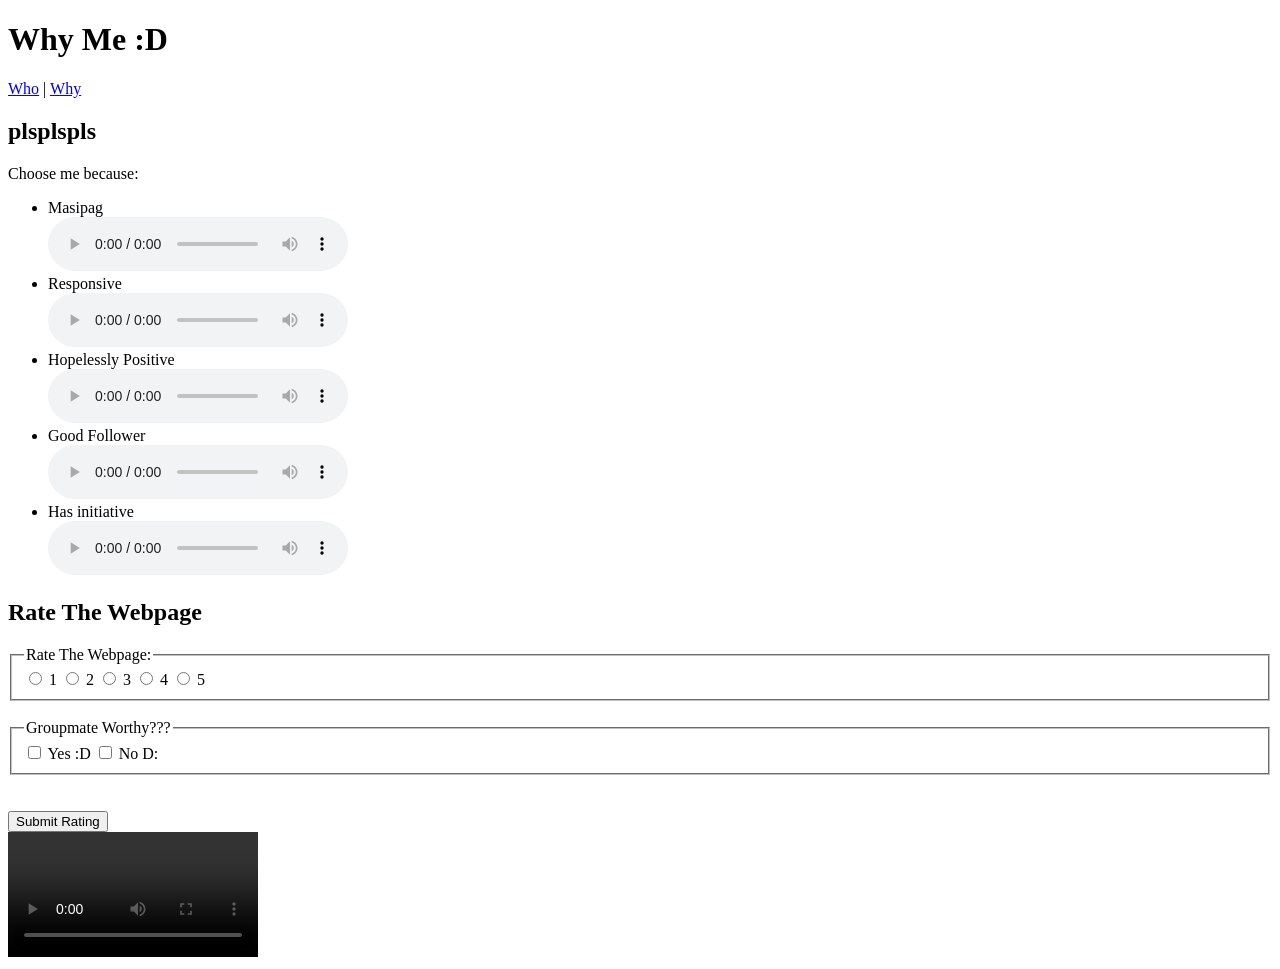
==== sellout.html @ e3b99832 "Add files via upload" ====
<!DOCTYPE html>
<html lang="en">
<head>
    <meta charset="UTF-8">
    <title>plsplspls</title>
</head>
<body>

    <header>
        <h1>Why Me :D</h1>
    </header>

    <nav>
        <a href="index.html">Who</a> | 
        <a href="sellout.html">Why</a>
    </nav>

    <main>
        <section>
            <h2>plsplspls</h2>
            <p>Choose me because:</p>
            <ul>
                <li>
                    Masipag <br>
                    <audio controls src="yay.mp3">
                        Your browser does not support the audio element.
                    </audio>
                </li>
                <li>
                    Responsive <br>
                    <audio controls src="yay.mp3">
                        Your browser does not support the audio element.
                    </audio>
                </li>
                <li>
                    Hopelessly Positive <br>
                    <audio controls src="yay.mp3">
                        Your browser does not support the audio element.
                    </audio>
                </li>
                <li>
                    Good Follower <br>
                    <audio controls src="yay.mp3">
                        Your browser does not support the audio element.
                    </audio>
                </li>
                <li>
                    Has initiative <br>
                    <audio controls src="yay.mp3">
                        Your browser does not support the audio element.
                    </audio>
                </li>
            </ul>
        </section>

        <section>
            <h2>Rate The Webpage</h2>
            <form action="#" method="get">
                <fieldset>
                    <legend>Rate The Webpage:</legend>
                    <input type="radio" id="rate1" name="rating" value="1">
                    <label for="rate1">1</label>
                    
                    <input type="radio" id="rate2" name="rating" value="2">
                    <label for="rate2">2</label>
                    
                    <input type="radio" id="rate3" name="rating" value="3">
                    <label for="rate3">3</label>
                    
                    <input type="radio" id="rate4" name="rating" value="4">
                    <label for="rate4">4</label>
                    
                    <input type="radio" id="rate5" name="rating" value="5">
                    <label for="rate5">5</label>
                </fieldset>
                
                <br>
                
                <fieldset>
                    <legend>Groupmate Worthy???</legend>
                    <input type="checkbox" id="yes-worthy" name="worthy" value="yes">
                    <label for="yes-worthy">Yes :D</label>
                    
                    <input type="checkbox" id="no-worthy" name="worthy" value="no">
                    <label for="no-worthy">No D:</label>
                </fieldset>
                
                <br><br>
                <input type="submit" value="Submit Rating">
            </form>
        </section>
        
        <section>
            <video width="250" controls>
                <source src="parkour.mp4" type="video/mp4">
                Your browser does not support the video tag.
            </video>
        </section>
    </main>

</body>
</html>
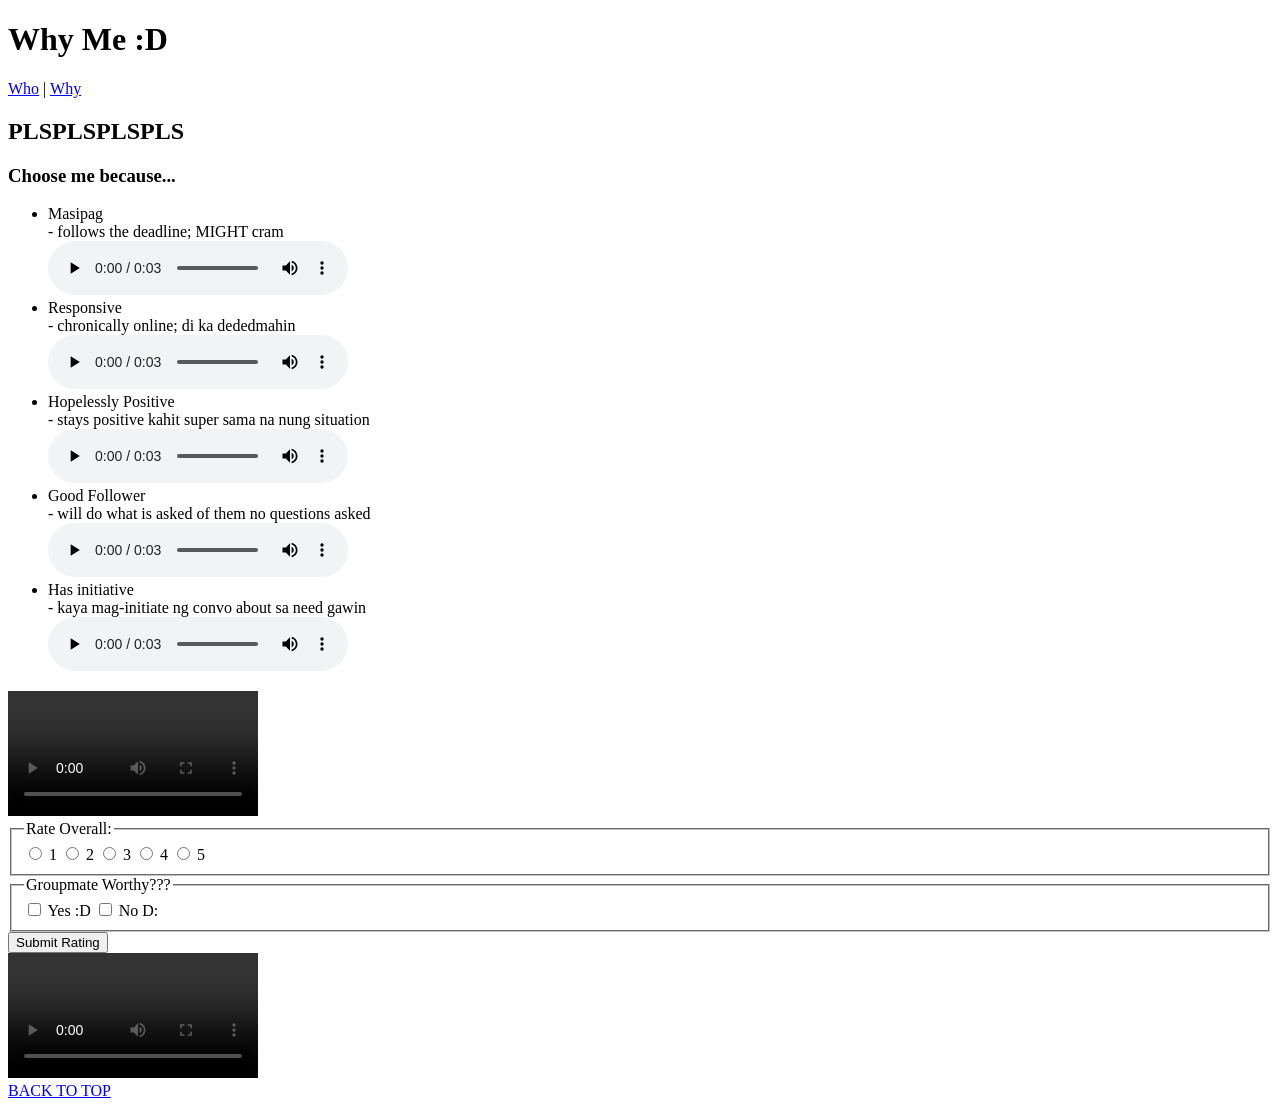
==== commit 7daba81a: "Update sellout.html" ====
--- a/sellout.html
+++ b/sellout.html
@@ -3,10 +3,11 @@
 <head>
     <meta charset="UTF-8">
     <title>plsplspls</title>
+    <link rel="stylesheet" href="style.css">
 </head>
 <body>
 
-    <header>
+    <header id="top-header">
         <h1>Why Me :D</h1>
     </header>
 
@@ -15,49 +16,53 @@
         <a href="sellout.html">Why</a>
     </nav>
 
-    <main>
-        <section>
-            <h2>plsplspls</h2>
-            <p>Choose me because:</p>
-            <ul>
-                <li>
-                    Masipag <br>
-                    <audio controls src="yay.mp3">
-                        Your browser does not support the audio element.
-                    </audio>
-                </li>
-                <li>
-                    Responsive <br>
-                    <audio controls src="yay.mp3">
-                        Your browser does not support the audio element.
-                    </audio>
-                </li>
-                <li>
-                    Hopelessly Positive <br>
-                    <audio controls src="yay.mp3">
-                        Your browser does not support the audio element.
-                    </audio>
-                </li>
-                <li>
-                    Good Follower <br>
-                    <audio controls src="yay.mp3">
-                        Your browser does not support the audio element.
-                    </audio>
-                </li>
-                <li>
-                    Has initiative <br>
-                    <audio controls src="yay.mp3">
-                        Your browser does not support the audio element.
-                    </audio>
-                </li>
-            </ul>
+    <main class="single-column-layout">
+        <section class="content-box">
+            <h2>PLSPLSPLSPLS</h2>
+            <h3 class="section-subtitle">Choose me because...</h3>
+            <div class="split-section">
+                <div>
+                    <ul class="custom-list">
+                        <li>
+                            <div class="list-title">Masipag</div>
+                            <div>- follows the deadline; MIGHT cram</div>
+                            <audio controls src="yay.mp3"></audio>
+                        </li>
+                        <li>
+                            <div class="list-title">Responsive</div>
+                            <div>- chronically online; di ka dededmahin</div>
+                            <audio controls src="yay.mp3"></audio>
+                        </li>
+                        <li>
+                            <div class="list-title">Hopelessly Positive</div>
+                            <div>- stays positive kahit super sama na nung situation</div>
+                            <audio controls src="yay.mp3"></audio>
+                        </li>
+                        <li>
+                            <div class="list-title">Good Follower</div>
+                            <div>- will do what is asked of them no questions asked</div>
+                            <audio controls src="yay.mp3"></audio>
+                        </li>
+                        <li>
+                            <div class="list-title">Has initiative</div>
+                            <div>- kaya mag-initiate ng convo about sa need gawin</div>
+                            <audio controls src="yay.mp3"></audio>
+                        </li>
+                    </ul>
+                </div>
+                <div class="video-container">
+                    <video width="250" controls>
+                        <source src="parkour.mp4" type="video/mp4">
+                        Your browser does not support the video tag.
+                    </video>
+                </div>
+            </div>
         </section>
 
-        <section>
-            <h2>Rate The Webpage</h2>
+        <section class="content-box rating-form">
             <form action="#" method="get">
                 <fieldset>
-                    <legend>Rate The Webpage:</legend>
+                    <legend>Rate Overall:</legend>
                     <input type="radio" id="rate1" name="rating" value="1">
                     <label for="rate1">1</label>
                     
@@ -73,9 +78,7 @@
                     <input type="radio" id="rate5" name="rating" value="5">
                     <label for="rate5">5</label>
                 </fieldset>
-                
-                <br>
-                
+
                 <fieldset>
                     <legend>Groupmate Worthy???</legend>
                     <input type="checkbox" id="yes-worthy" name="worthy" value="yes">
@@ -84,8 +87,7 @@
                     <input type="checkbox" id="no-worthy" name="worthy" value="no">
                     <label for="no-worthy">No D:</label>
                 </fieldset>
-                
-                <br><br>
+
                 <input type="submit" value="Submit Rating">
             </form>
         </section>
@@ -98,5 +100,8 @@
         </section>
     </main>
 
+    <footer id="page-footer">
+        <a href="#top-header">BACK TO TOP</a>
+    </footer>
 </body>
-</html>+</html>
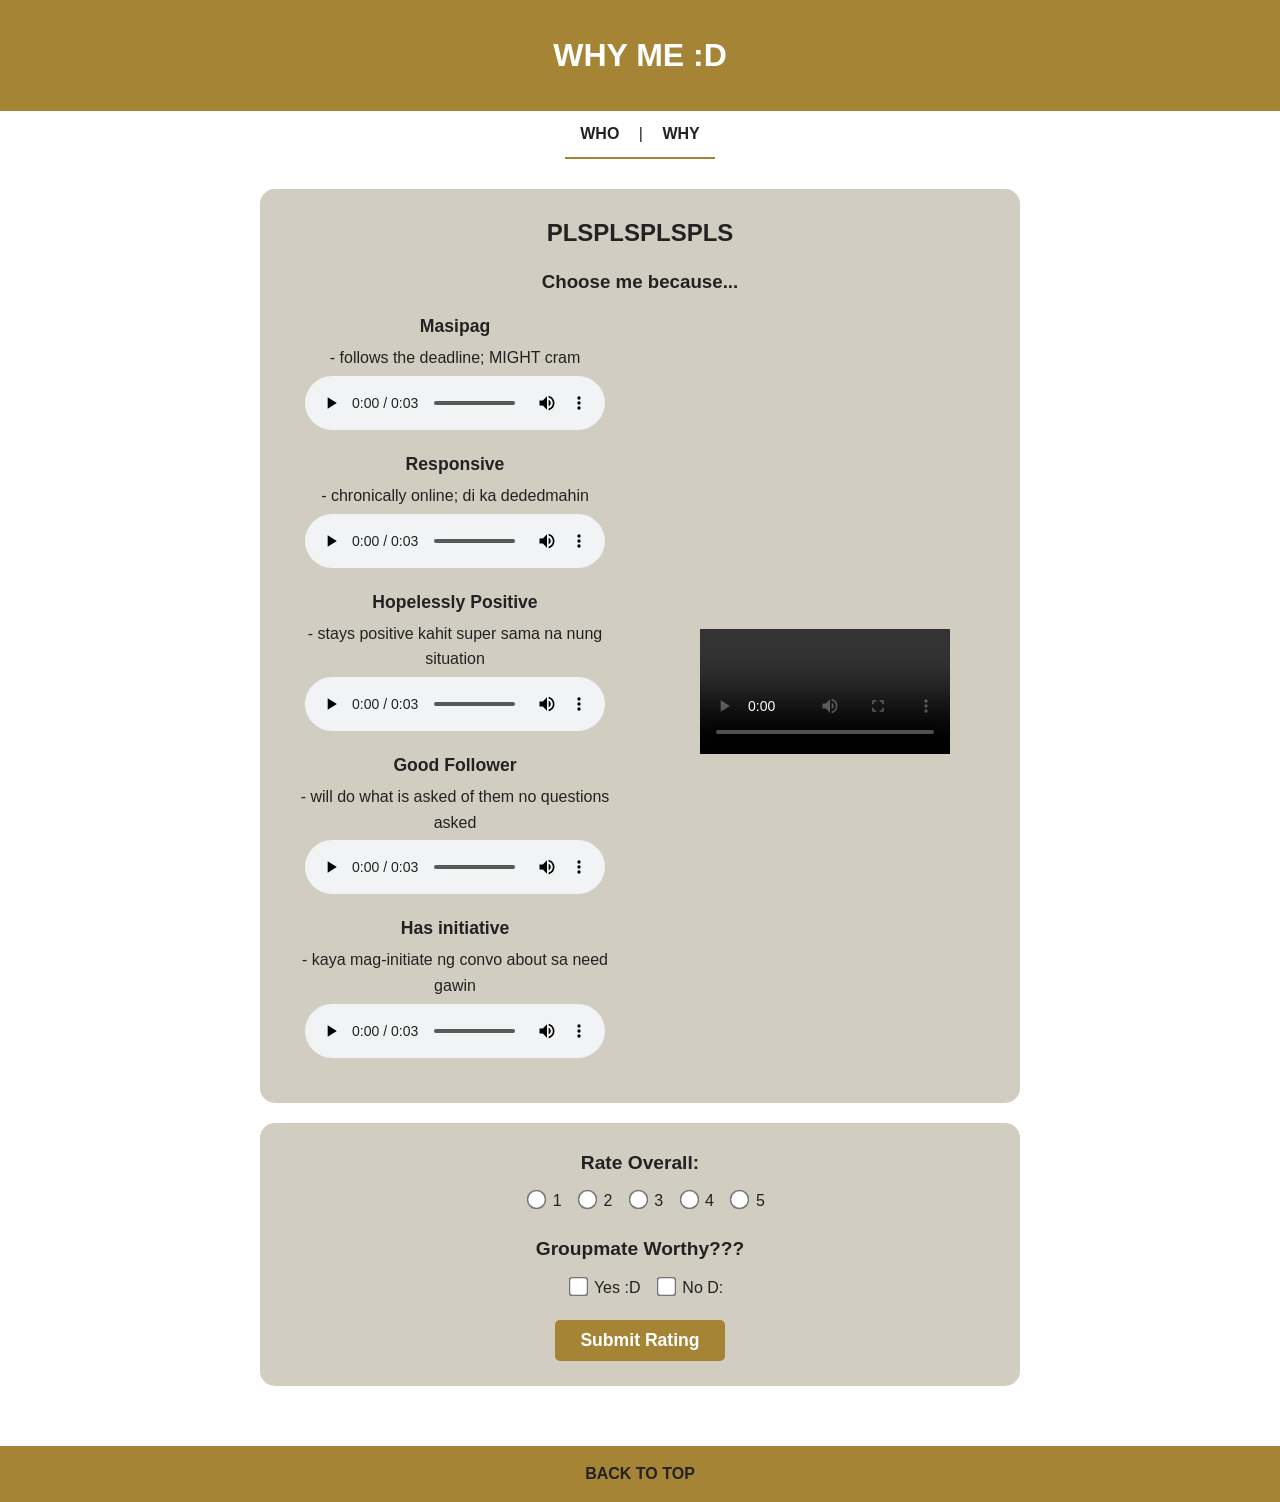
==== commit b0f51c19: "Update sellout.html" ====
--- a/sellout.html
+++ b/sellout.html
@@ -91,13 +91,6 @@
                 <input type="submit" value="Submit Rating">
             </form>
         </section>
-        
-        <section>
-            <video width="250" controls>
-                <source src="parkour.mp4" type="video/mp4">
-                Your browser does not support the video tag.
-            </video>
-        </section>
     </main>
 
     <footer id="page-footer">
--- a/style.css
+++ b/style.css
@@ -0,0 +1,208 @@
+:root {
+    --primary-gold: #a68436;   
+    --box-bg: #d1cec1;         
+    --bg-white: #ffffff;       
+    --text-dark: #222222;      
+    --text-light: #ffffff;
+    --font-main: 'Segoe UI', Arial, sans-serif;
+}
+
+* {
+    box-sizing: border-box;
+    margin: 0;
+    padding: 0;
+}
+
+body {
+    font-family: var(--font-main);
+    background-color: var(--bg-white);
+    color: var(--text-dark);
+    line-height: 1.6;
+}
+
+#top-header {
+    background-color: var(--primary-gold);
+    color: var(--text-light);
+    text-align: center;
+    padding: 30px 0;
+    text-transform: uppercase; 
+}
+
+h2 {
+    text-align: center;
+    margin-bottom: 15px;
+    font-size: 1.5rem;
+}
+
+h3.section-subtitle {
+    text-align: center;
+    margin-bottom: 15px;
+}
+
+nav {
+    text-align: center;
+    padding: 10px 0;
+    margin: 0 auto 30px auto;
+    width: fit-content;
+    border-bottom: 2px solid var(--primary-gold);
+}
+
+nav a {
+    text-decoration: none;
+    color: var(--text-dark);
+    font-weight: bold;
+    padding: 0 15px;
+    text-transform: uppercase;
+}
+
+nav a:hover {
+    color: var(--primary-gold);
+}
+
+.main-grid-layout {
+    display: grid;
+    grid-template-columns: 1fr 1fr; 
+    gap: 30px;
+    max-width: 1000px;
+    margin: 0 auto;
+    padding: 0 20px;
+}
+
+.single-column-layout {
+    display: flex;
+    flex-direction: column;
+    align-items: center;
+    max-width: 800px;
+    margin: 0 auto;
+    padding: 0 20px;
+}
+
+.split-section {
+    display: grid;
+    grid-template-columns: 1fr 1fr;
+    gap: 30px;
+    align-items: center;
+    width: 100%;
+}
+
+.content-box {
+    background-color: var(--box-bg);
+    border-radius: 15px;
+    padding: 25px;
+    margin-bottom: 20px;
+    width: 100%;
+}
+
+.profile-flex {
+    display: flex;
+    align-items: center;
+    gap: 20px;
+}
+
+.custom-list {
+    list-style-type: none;
+    padding: 0;
+}
+
+.custom-list li {
+    display: flex;
+    flex-direction: column;
+    align-items: center;
+    margin-bottom: 20px;
+    text-align: center;
+    gap: 5px;
+}
+
+.list-title {
+    font-weight: bold;
+    font-size: 1.1rem;
+}
+
+.profile-pic {
+    border-radius: 15px;
+    object-fit: cover;
+}
+
+.interests-grid {
+    display: grid;
+    grid-template-columns: 1fr 1fr;
+    gap: 15px;
+    text-align: center;
+}
+
+.interests-grid img {
+    width: 100%;
+    border-radius: 10px;
+}
+
+.video-container {
+    text-align: center;
+}
+
+.socials-table {
+    width: 100%;
+    border-collapse: collapse;
+    background-color: var(--bg-white);
+}
+
+.socials-table th, 
+.socials-table td {
+    border: 2px solid var(--text-dark);
+    padding: 12px;
+    text-align: center;
+}
+
+.socials-table th {
+    background-color: var(--box-bg);
+}
+
+.rating-form {
+    text-align: center;
+}
+
+fieldset {
+    border: none;
+    margin-bottom: 20px;
+}
+
+legend {
+    font-weight: bold;
+    font-size: 1.2rem;
+    margin-bottom: 10px;
+}
+
+input[type="radio"], 
+input[type="checkbox"] {
+    margin: 0 5px 0 15px;
+    transform: scale(1.5);
+    accent-color: var(--primary-gold);
+}
+
+input[type="submit"] {
+    background-color: var(--primary-gold);
+    color: var(--bg-white);
+    border: none;
+    padding: 10px 25px;
+    font-size: 1.1rem;
+    font-weight: bold;
+    border-radius: 5px;
+    cursor: pointer;
+}
+
+input[type="submit"]:hover {
+    opacity: 0.8;
+}
+
+#page-footer {
+    background-color: var(--primary-gold);
+    text-align: center;
+    padding: 15px 0;
+    margin-top: 40px;
+    width: 100%;
+}
+
+#page-footer a {
+    text-decoration: none;
+    color: var(--text-dark);
+    font-weight: bold;
+}
